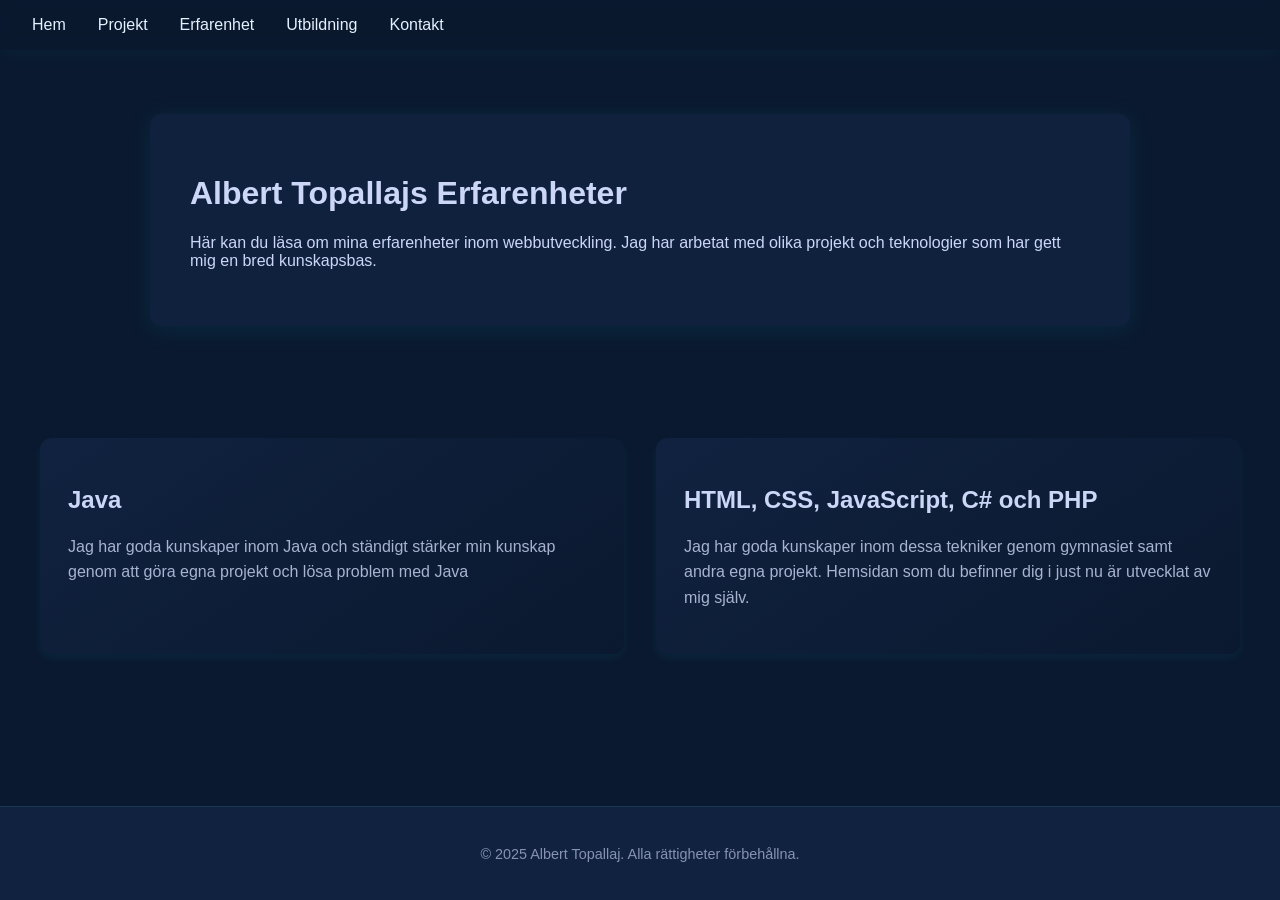
==== erfarenhet.html @ f3ab03cf "CSS changes, blue color theme, mail form, text information change" ====
<!DOCTYPE html>
<html lang="sv"></html>
<head>
    <meta charset="UTF-8">
    <meta name="viewport" content="width=device-width, initial-scale=1.0">
    <link rel="stylesheet" href="Assets/style.css">
    <title>Erfarenhet | Albert Topallaj Portfolio</title>
<link rel="apple-touch-icon" sizes="180x180" href="/apple-touch-icon.png">
<link rel="icon" type="image/png" sizes="32x32" href="/favicon-32x32.png">
<link rel="icon" type="image/png" sizes="16x16" href="/favicon-16x16.png">
<link rel="manifest" href="/site.webmanifest">
</head>
<body>
    <header>
        <nav class="navbar">
            <ul>
                <li><a href="index.html">Hem</a></li>
                <li><a href="projekt.html">Projekt</a></li>
                <li><a href="erfarenhet.html">Erfarenhet</a></li>
                <li><a href="utbildning.html">Utbildning</a></li>
                <li><a href="kontakt.html">Kontakt</a></li>
            </ul>
        </nav>
    </header>

    <div class="main-content">
            <h1>Albert Topallajs Erfarenheter</h1>
            <p>Här kan du läsa om mina erfarenheter inom webbutveckling. Jag har arbetat med olika projekt och teknologier som har gett mig en bred kunskapsbas.</p>
      </div>
    



    <div class="container">
        <div class="card">
            <h2>Java</h2>
            <p>Jag har goda kunskaper inom Java och ständigt stärker min kunskap genom att göra egna projekt och lösa problem med Java</p>
        </div>
        <div class="card">
            <h2>HTML, CSS, JavaScript, C# och PHP</h2>
            <p>Jag har goda kunskaper inom dessa tekniker genom gymnasiet samt andra egna projekt. Hemsidan som du befinner dig i just nu är utvecklat av mig själv.</p>
        </div>
    </div>




    <footer>
        <p>&copy; 2025 Albert Topallaj.  Alla rättigheter förbehållna.</p>
    </footer>

    
</body>
</html>
---- Assets/style.css ----
/* ====== GLOBALT ====== */
html, body {
    height: 100%;
    margin: 0;
    display: flex;
    flex-direction: column;
    background-color: #0a192f;
    color: #ccd6f6;
    font-family: 'Josefin Sans', 'Roboto', 'Segoe UI', Arial, sans-serif;
    scroll-behavior: smooth;
}

/* ====== LÄNKAR ====== */
a {
    text-decoration: none;
    color: #64ffda;
    transition: color 0.3s ease;
}

a:hover {
    color: #00bcd4;
}

/* ====== NAVIGATION ====== */
.navbar {
    display: flex;
    justify-content: space-between;
    align-items: center;
    background: rgba(10, 25, 47, 0.9);
    padding: 1rem 2rem;
    position: sticky;
    top: 0;
    z-index: 1000;
    backdrop-filter: blur(8px);
    box-shadow: 0 4px 20px rgba(0, 188, 212, 0.05);
}

.navbar .logo {
    font-size: 1.6rem;
    font-weight: bold;
    color: #64ffda;
    letter-spacing: 1px;
}

.navbar ul {
    list-style: none;
    display: flex;
    gap: 2rem;
    margin: 0;
    padding: 0;
}

.navbar ul li a {
    color: #e6f1ff;
    font-size: 1rem;
    transition: color 0.3s, text-shadow 0.3s;
}

.navbar ul li a:hover {
    color: #64ffda;
    text-shadow: 0 0 10px rgba(100, 255, 218, 0.6);
}

/* ====== HUVUDINNEHÅLL ====== */
.main-content {
    max-width: 900px;
    margin: 5% auto;
    padding: 2.5rem;
    background: rgba(17, 34, 64, 0.95);
    border-radius: 10px;
    box-shadow: 0 4px 25px rgba(0, 188, 212, 0.1);
    backdrop-filter: blur(6px);
    animation: fadeIn 1.5s ease-in-out;
}

/* ====== KORT ====== */
.container {
    max-width: 1200px;
    margin: 0 auto;
    padding: 3rem 2rem;
    display: grid;
    grid-template-columns: repeat(auto-fit, minmax(320px, 1fr));
    gap: 2rem;
}

.card {
    background: linear-gradient(145deg, #112240, #0a192f);
    border-radius: 12px;
    padding: 1.75rem;
    box-shadow: 0 4px 10px rgba(0, 188, 212, 0.08);
    transition: transform 0.4s ease, box-shadow 0.4s ease;
}

.card:hover {
    transform: translateY(-10px);
    box-shadow: 0 10px 30px rgba(0, 188, 212, 0.25);
}

.card h3 {
    color: #64ffda;
    font-size: 1.3rem;
    margin-bottom: 1rem;
}

.card p {
    color: #a8b2d1;
    line-height: 1.6;
}

/* ====== KNAPPAR ====== */
.button, .btnSendMessage {
    display: inline-block;
    padding: 0.6rem 1.2rem;
    margin-top: 1rem;
    background-color: #64ffda;
    color: #0a192f;
    font-weight: bold;
    border: none;
    border-radius: 5px;
    cursor: pointer;
    text-decoration: none;
    transition: background-color 0.3s ease, box-shadow 0.3s ease;
}

.button:hover, .btnSendMessage:hover {
    background-color: #00bcd4;
    box-shadow: 0 0 12px rgba(0, 188, 212, 0.5);
}

/* ====== FORMULÄR ====== */
.sendMessageTextArea {
    width: 100%;
    height: 150px;
    padding: 0.75rem;
    border-radius: 6px;
    border: 1px solid #64ffda;
    font-size: 1rem;
    background-color: #112240;
    color: #e6f1ff;
    resize: none;
    margin-top: 1rem;
    transition: border-color 0.3s, box-shadow 0.3s;
}

.sendMessageTextArea:focus {
    outline: none;
    border-color: #00bcd4;
    box-shadow: 0 0 10px rgba(0, 188, 212, 0.3);
}

/* ====== RUBRIKER ====== */
.headerMessage {
    text-align: center;
    margin-top: 5%;
    font-size: 2.2rem;
    color: #64ffda;
    text-shadow: 0 0 12px rgba(100, 255, 218, 0.5);
}

/* ====== KONTAKT ====== */
.contact {
    color: #64ffda;
    font-weight: bold;
}

/* ====== FOOTER ====== */
footer {
    background-color: #112240;
    color: #8892b0;
    text-align: center;
    padding: 1.5rem 0;
    margin-top: auto;
    font-size: 0.9rem;
    border-top: 1px solid rgba(100, 255, 218, 0.1);
}

/* ====== ANIMATIONER ====== */
@keyframes fadeIn {
    from {
        opacity: 0;
        transform: translateY(25px);
    }
    to {
        opacity: 1;
        transform: translateY(0);
    }
}

.textMessage {
    color: #64ffda;
    font-size: 1.1rem;
    margin-top: 1rem;
    text-align: center;
}
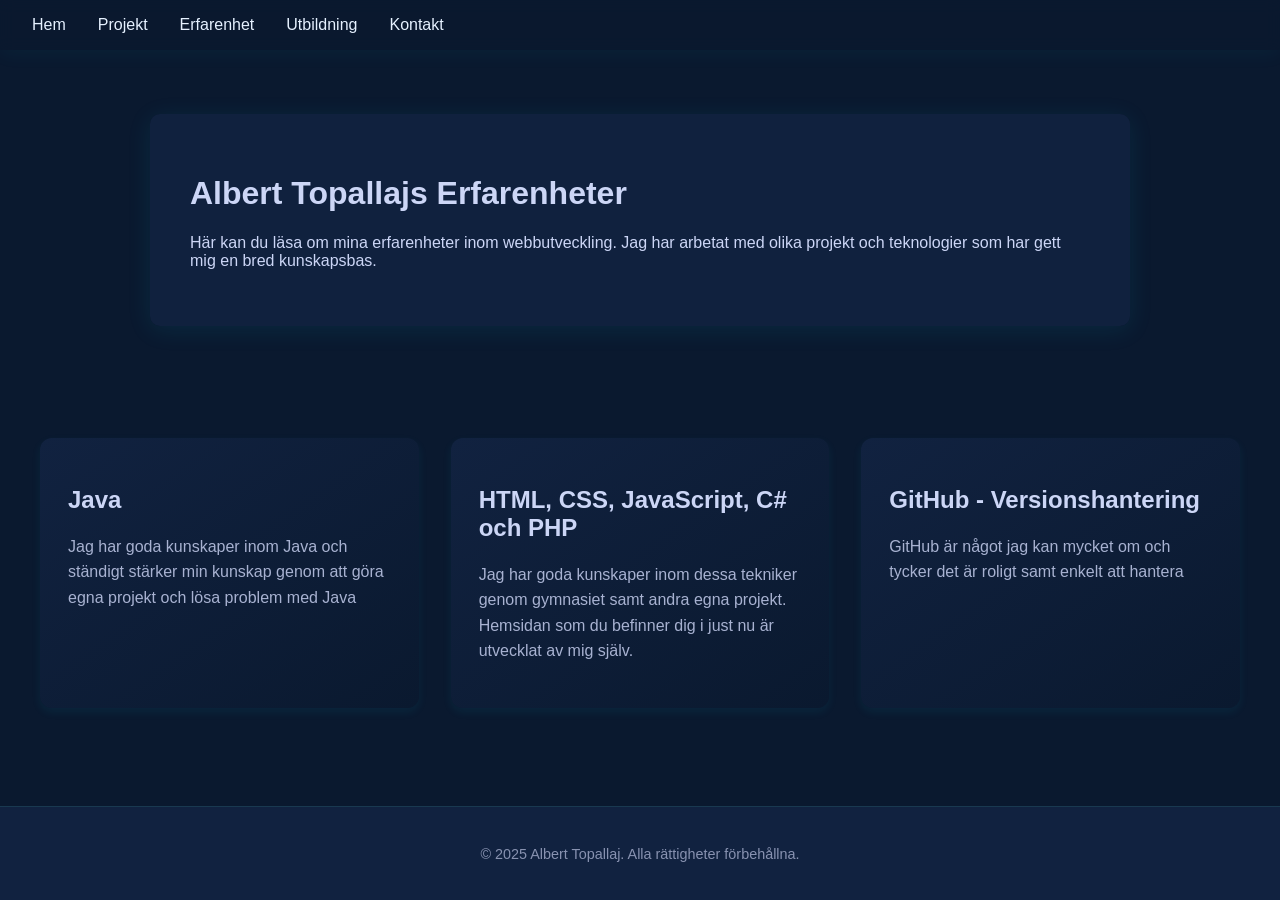
==== commit b8bb7252: "information changed, link linkedin" ====
--- a/erfarenhet.html
+++ b/erfarenhet.html
@@ -5,10 +5,7 @@
     <meta name="viewport" content="width=device-width, initial-scale=1.0">
     <link rel="stylesheet" href="Assets/style.css">
     <title>Erfarenhet | Albert Topallaj Portfolio</title>
-<link rel="apple-touch-icon" sizes="180x180" href="/apple-touch-icon.png">
-<link rel="icon" type="image/png" sizes="32x32" href="/favicon-32x32.png">
-<link rel="icon" type="image/png" sizes="16x16" href="/favicon-16x16.png">
-<link rel="manifest" href="/site.webmanifest">
+<link rel="icon" href="Assets/faviconportfolio.png"  type="image/png">
 </head>
 <body>
     <header>
@@ -40,6 +37,10 @@
             <h2>HTML, CSS, JavaScript, C# och PHP</h2>
             <p>Jag har goda kunskaper inom dessa tekniker genom gymnasiet samt andra egna projekt. Hemsidan som du befinner dig i just nu är utvecklat av mig själv.</p>
         </div>
+         <div class="card">
+            <h2>GitHub - Versionshantering</h2>
+            <p>GitHub är något jag kan mycket om och tycker det är roligt samt enkelt att hantera</p>
+        </div>
     </div>
 
 
@@ -49,6 +50,6 @@
         <p>&copy; 2025 Albert Topallaj.  Alla rättigheter förbehållna.</p>
     </footer>
 
-    
+
 </body>
 </html>
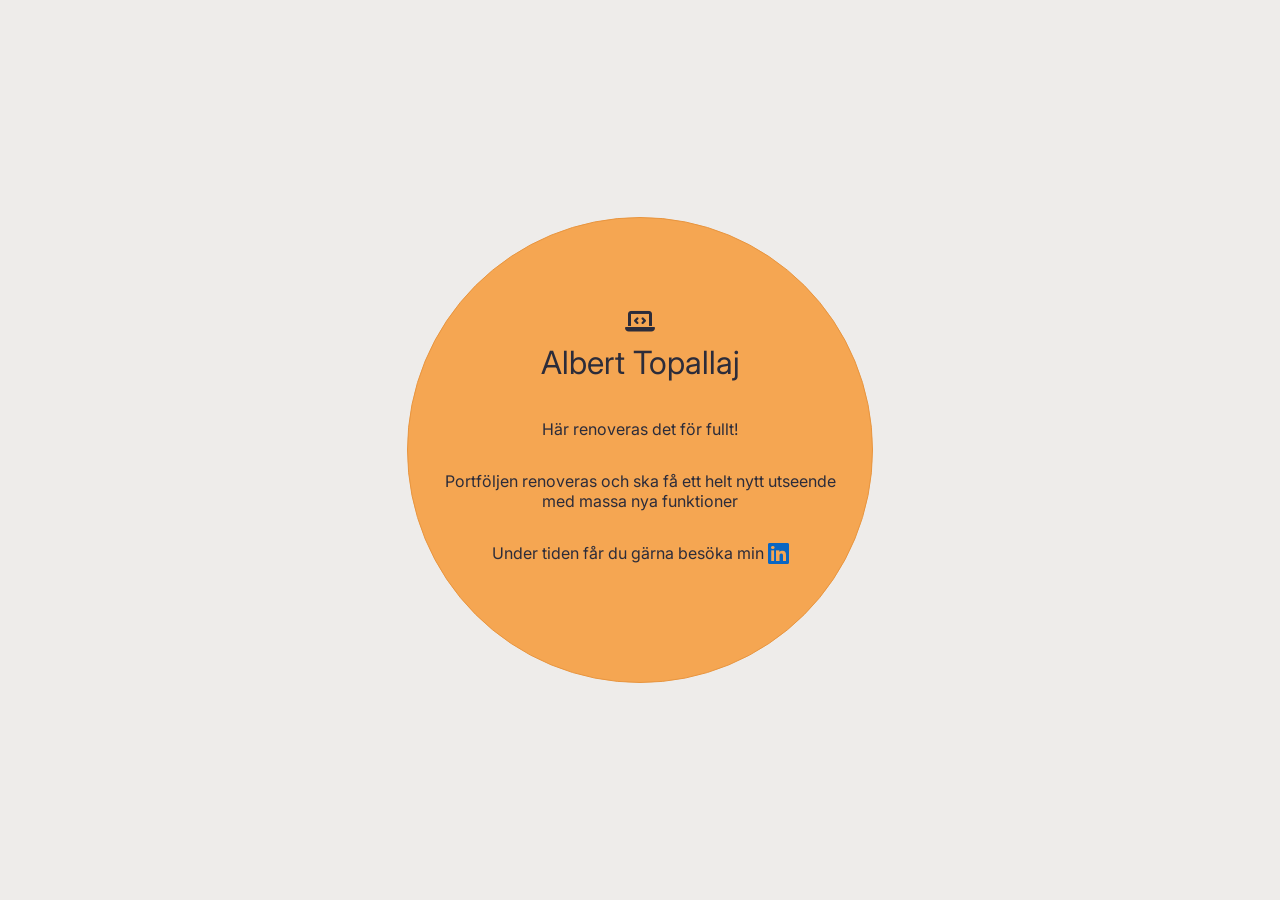
==== commit 1a1c2318: "feat: add redirect script to the old files" ====
--- a/erfarenhet.html
+++ b/erfarenhet.html
@@ -50,6 +50,6 @@
         <p>&copy; 2025 Albert Topallaj.  Alla rättigheter förbehållna.</p>
     </footer>
 
-
+ <script src="Assets/JavaScript/redirect.js"></script>
 </body>
 </html>
--- a/Assets/style.css
+++ b/Assets/style.css
@@ -1,194 +1,40 @@
-/* ====== GLOBALT ====== */
-html, body {
-    height: 100%;
+body {
+    background-color: #eeecea;
+    display: flex;
+    justify-content: center;
+    align-items: center;
+    flex-direction: column;
+    min-height: 100vh;
     margin: 0;
-    display: flex;
-    flex-direction: column;
-    background-color: #0a192f;
-    color: #ccd6f6;
-    font-family: 'Josefin Sans', 'Roboto', 'Segoe UI', Arial, sans-serif;
-    scroll-behavior: smooth;
+    text-align: center;
+    color: #2c2c3a;
+    font-family: 'Inter', sans-serif;
 }
 
-/* ====== LÄNKAR ====== */
-a {
-    text-decoration: none;
-    color: #64ffda;
-    transition: color 0.3s ease;
+.renovate-container {
+    background-color: #f5a652;
+    border: 1px solid #e8953f;
+    border-radius: 300px;
+    display: flex;
+    justify-content: center;
+    flex-direction: column;
+    align-items: center;
+    padding: 2rem;
+    height: 25rem;
+    width: 25rem;
+    animation: float 2s ease-in-out 0.3s infinite;
 }
 
-a:hover {
-    color: #00bcd4;
+.name-header {
+    font-weight: 400;
 }
 
-/* ====== NAVIGATION ====== */
-.navbar {
-    display: flex;
-    justify-content: space-between;
-    align-items: center;
-    background: rgba(10, 25, 47, 0.9);
-    padding: 1rem 2rem;
-    position: sticky;
-    top: 0;
-    z-index: 1000;
-    backdrop-filter: blur(8px);
-    box-shadow: 0 4px 20px rgba(0, 188, 212, 0.05);
+.linkedin {
+    color: #0a66c2;
 }
 
-.navbar .logo {
-    font-size: 1.6rem;
-    font-weight: bold;
-    color: #64ffda;
-    letter-spacing: 1px;
+@keyframes breathe {
+    0%, 100% { transform: scale(1); }
+    50% { transform: scale(1.04); }
 }
 
-.navbar ul {
-    list-style: none;
-    display: flex;
-    gap: 2rem;
-    margin: 0;
-    padding: 0;
-}
-
-.navbar ul li a {
-    color: #e6f1ff;
-    font-size: 1rem;
-    transition: color 0.3s, text-shadow 0.3s;
-}
-
-.navbar ul li a:hover {
-    color: #64ffda;
-    text-shadow: 0 0 10px rgba(100, 255, 218, 0.6);
-}
-
-/* ====== HUVUDINNEHÅLL ====== */
-.main-content {
-    max-width: 900px;
-    margin: 5% auto;
-    padding: 2.5rem;
-    background: rgba(17, 34, 64, 0.95);
-    border-radius: 10px;
-    box-shadow: 0 4px 25px rgba(0, 188, 212, 0.1);
-    backdrop-filter: blur(6px);
-    animation: fadeIn 1.5s ease-in-out;
-}
-
-/* ====== KORT ====== */
-.container {
-    max-width: 1200px;
-    margin: 0 auto;
-    padding: 3rem 2rem;
-    display: grid;
-    grid-template-columns: repeat(auto-fit, minmax(320px, 1fr));
-    gap: 2rem;
-}
-
-.card {
-    background: linear-gradient(145deg, #112240, #0a192f);
-    border-radius: 12px;
-    padding: 1.75rem;
-    box-shadow: 0 4px 10px rgba(0, 188, 212, 0.08);
-    transition: transform 0.4s ease, box-shadow 0.4s ease;
-}
-
-.card:hover {
-    transform: translateY(-10px);
-    box-shadow: 0 10px 30px rgba(0, 188, 212, 0.25);
-}
-
-.card h3 {
-    color: #64ffda;
-    font-size: 1.3rem;
-    margin-bottom: 1rem;
-}
-
-.card p {
-    color: #a8b2d1;
-    line-height: 1.6;
-}
-
-/* ====== KNAPPAR ====== */
-.button, .btnSendMessage {
-    display: inline-block;
-    padding: 0.6rem 1.2rem;
-    margin-top: 1rem;
-    background-color: #64ffda;
-    color: #0a192f;
-    font-weight: bold;
-    border: none;
-    border-radius: 5px;
-    cursor: pointer;
-    text-decoration: none;
-    transition: background-color 0.3s ease, box-shadow 0.3s ease;
-}
-
-.button:hover, .btnSendMessage:hover {
-    background-color: #00bcd4;
-    box-shadow: 0 0 12px rgba(0, 188, 212, 0.5);
-}
-
-/* ====== FORMULÄR ====== */
-.sendMessageTextArea {
-    width: 100%;
-    height: 150px;
-    padding: 0.75rem;
-    border-radius: 6px;
-    border: 1px solid #64ffda;
-    font-size: 1rem;
-    background-color: #112240;
-    color: #e6f1ff;
-    resize: none;
-    margin-top: 1rem;
-    transition: border-color 0.3s, box-shadow 0.3s;
-}
-
-.sendMessageTextArea:focus {
-    outline: none;
-    border-color: #00bcd4;
-    box-shadow: 0 0 10px rgba(0, 188, 212, 0.3);
-}
-
-/* ====== RUBRIKER ====== */
-.headerMessage {
-    text-align: center;
-    margin-top: 5%;
-    font-size: 2.2rem;
-    color: #64ffda;
-    text-shadow: 0 0 12px rgba(100, 255, 218, 0.5);
-}
-
-/* ====== KONTAKT ====== */
-.contact {
-    color: #64ffda;
-    font-weight: bold;
-}
-
-/* ====== FOOTER ====== */
-footer {
-    background-color: #112240;
-    color: #8892b0;
-    text-align: center;
-    padding: 1.5rem 0;
-    margin-top: auto;
-    font-size: 0.9rem;
-    border-top: 1px solid rgba(100, 255, 218, 0.1);
-}
-
-/* ====== ANIMATIONER ====== */
-@keyframes fadeIn {
-    from {
-        opacity: 0;
-        transform: translateY(25px);
-    }
-    to {
-        opacity: 1;
-        transform: translateY(0);
-    }
-}
-
-.textMessage {
-    color: #64ffda;
-    font-size: 1.1rem;
-    margin-top: 1rem;
-    text-align: center;
-}
